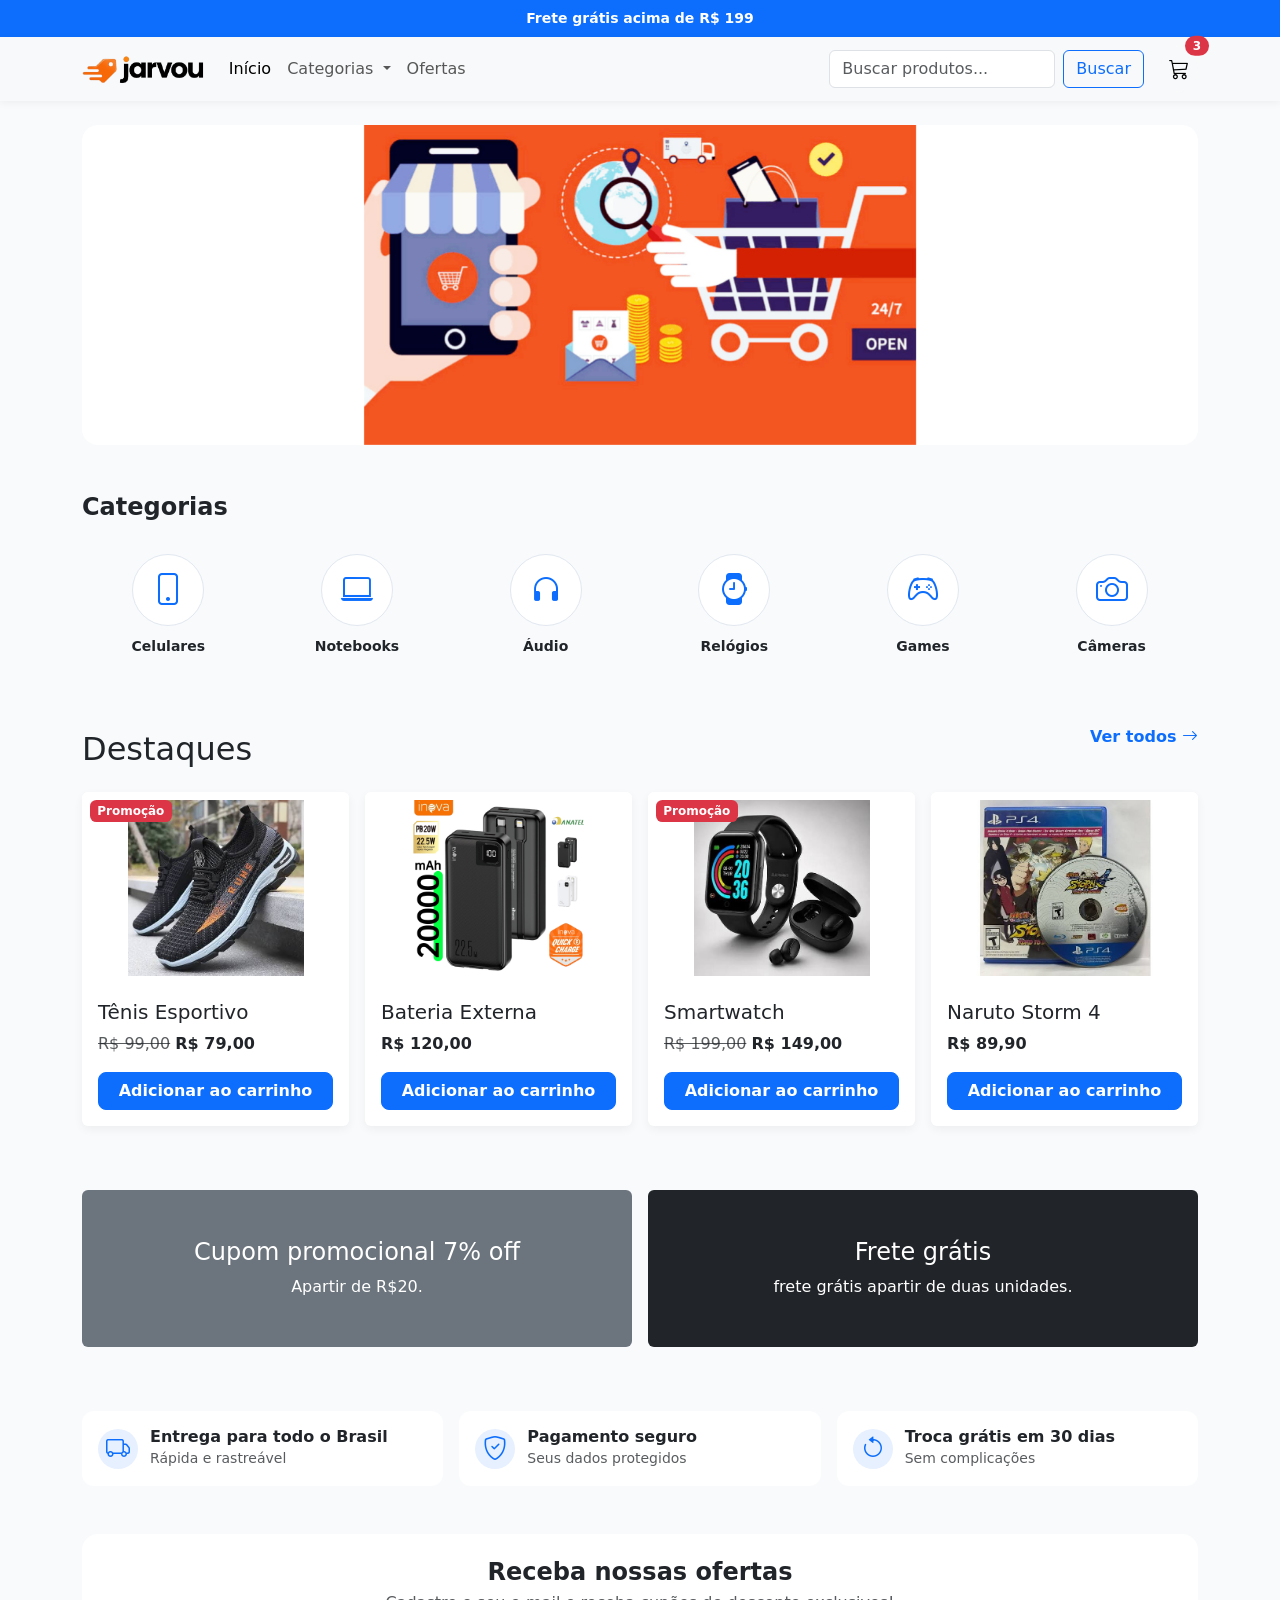
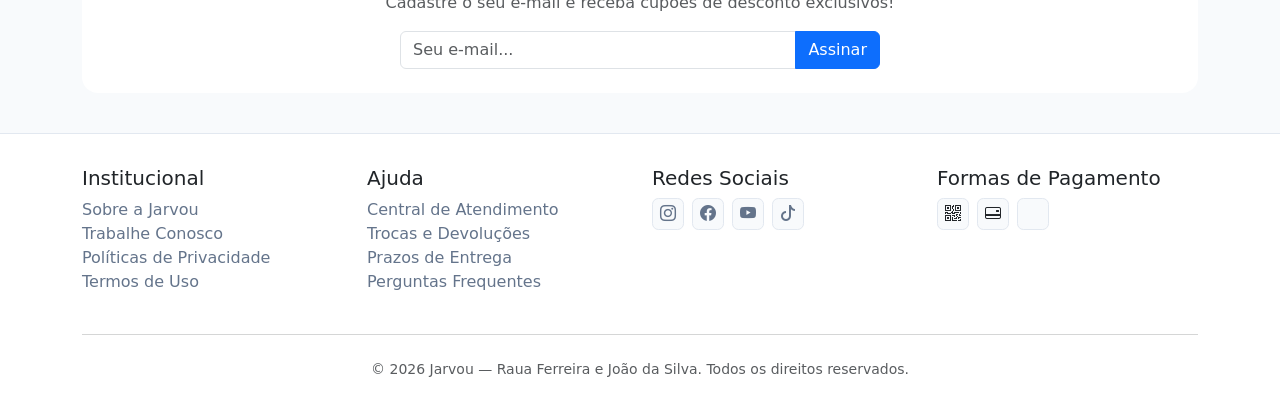
==== Jarvou-Market-main/index.html @ aece8fdf "Add files via upload" ====
<!DOCTYPE html>
<html lang="pt-BR">
<head>
    <meta charset="UTF-8">
    <meta name="viewport" content="width=device-width, initial-scale=1.0">
    <title>Jarvou</title>
    <link rel="stylesheet" href="style.css">
    <link href="https://cdn.jsdelivr.net/npm/bootstrap@5.3.3/dist/css/bootstrap.min.css" rel="stylesheet">
    <link rel="stylesheet" href="https://cdn.jsdelivr.net/npm/bootstrap-icons@1.11.3/font/bootstrap-icons.min.css">
</head>
<body>

    <!-- Faixa de Aviso Superior -->
    <div class="bg-primary text-white text-center py-2">
        Frete grátis acima de R$ 199
    </div>

    <!-- Barra de Navegação -->
    <nav class="navbar navbar-expand-lg bg-body-tertiary sticky-top">
      <div class="container">
        <a class="navbar-brand" href="#">
            <img src="images/Jarvou_icon.png" alt="Logo Jarvou" height="30" class="nav-item">
        </a>

        <button class="navbar-toggler" type="button" data-bs-toggle="collapse" data-bs-target="#menu" aria-controls="menu" aria-expanded="false" aria-label="Alternar navegação">
          <span class="navbar-toggler-icon"></span>
        </button>

        <div class="collapse navbar-collapse" id="menu">
          <ul class="navbar-nav me-auto mb-2 mb-lg-0">
            <li class="nav-item">
              <a class="nav-link active" aria-current="page" href="#">Início</a>
            </li>
            <li class="nav-item dropdown">
              <a class="nav-link dropdown-toggle" href="#" role="button" data-bs-toggle="dropdown" aria-expanded="false">
                Categorias
              </a>
              <ul class="dropdown-menu">
                <li><a class="dropdown-item" href="#">Eletrônicos</a></li>
                <li><a class="dropdown-item" href="#">Roupas</a></li>
                <li><a class="dropdown-item" href="#">Acessórios</a></li>
              </ul>
            </li>
            <li class="nav-item">
              <a class="nav-link" href="#">Ofertas</a>
            </li>
          </ul>
          
          <form class="d-flex me-lg-3 my-2 my-lg-0" role="search">
            <input class="form-control me-2" type="search" placeholder="Buscar produtos..." aria-label="Buscar">
            <button class="btn btn-outline-primary" type="submit">Buscar</button>
          </form>

          <!-- Ícone do Carrinho da Compras -->
          <div class="d-flex align-items-center">
            <a href="#" class="btn btn-light position-relative rounded-circle p-2">
              <i class="bi bi-cart3 fs-5"></i>
              <span class="position-absolute top-0 start-100 translate-middle badge rounded-pill bg-danger">
                3
              </span>
            </a>
          </div>
        </div>
      </div>
    </nav>

    <!-- Conteúdo Principal -->
    <main class="container my-4">

        <!-- Carrossel Principal de Banners -->
        <div id="carouselExampleFade" class="carousel slide carousel-fade">
            <div class="carousel-inner">
                <div class="carousel-item active">
                    <img src="images/first_img.gif" class="d-block w-100" alt="Banner 1">
                </div>
                <div class="carousel-item">
                    <img src="images/second_img.webp" class="d-block w-100" alt="Banner 2">
                </div>
                <div class="carousel-item">
                    <img src="images/third_img.png" class="d-block w-100" alt="Banner 3">
                </div>
            </div>
            <button class="carousel-control-prev" type="button" data-bs-target="#carouselExampleFade" data-bs-slide="prev">
                <span class="carousel-control-prev-icon" aria-hidden="true"></span>
                <span class="visually-hidden">Anterior</span>
            </button>
            <button class="carousel-control-next" type="button" data-bs-target="#carouselExampleFade" data-bs-slide="next">
                <span class="carousel-control-next-icon" aria-hidden="true"></span>
                <span class="visually-hidden">Próximo</span>
            </button>
        </div>

        <!-- Seção de Categorias em Círculo (o grid) -->
        <section class="my-5">
            <h2 class="titulo-secao">Categorias</h2>
            <div class="row row-cols-3 row-cols-md-6 g-3 text-center mt-2">
                <div class="col categoria-item">
                    <div class="categoria-circle">
                        <i class="bi bi-phone fs-2 text-primary"></i>
                    </div>
                    <small class="fw-semibold">Celulares</small>
                </div>
                <div class="col categoria-item">
                    <div class="categoria-circle">
                        <i class="bi bi-laptop fs-2 text-primary"></i>
                    </div>
                    <small class="fw-semibold">Notebooks</small>
                </div>
                <div class="col categoria-item">
                    <div class="categoria-circle">
                        <i class="bi bi-headphones fs-2 text-primary"></i>
                    </div>
                    <small class="fw-semibold">Áudio</small>
                </div>
                <div class="col categoria-item">
                    <div class="categoria-circle">
                        <i class="bi bi-watch fs-2 text-primary"></i>
                    </div>
                    <small class="fw-semibold">Relógios</small>
                </div>
                <div class="col categoria-item">
                    <div class="categoria-circle">
                        <i class="bi bi-controller fs-2 text-primary"></i>
                    </div>
                    <small class="fw-semibold">Games</small>
                </div>
                <div class="col categoria-item">
                    <div class="categoria-circle">
                        <i class="bi bi-camera fs-2 text-primary"></i>
                    </div>
                    <small class="fw-semibold">Câmeras</small>
                </div>
            </div>
        </section>

        <!--  Seção Destaques (negócios a venda) -->
        <section class="my-5">
            <div class="d-flex justify-content-between align-items-center">
                <h2 class="mt-4 mb-0">Destaques</h2>
                <a href="#" class="text-decoration-none fw-semibold">Ver todos <i class="bi bi-arrow-right"></i></a>
            </div>

            <div class="row row-cols-1 row-cols-sm-2 row-cols-lg-4 g-3 mt-2">
                <!-- negocio a venda 1 -->
                <div class="col">
                    <div class="card h-100">
                        <span class="badge text-bg-danger position-absolute m-2">Promoção</span>
                        <img src="images/item1.jpg" class="card-img-top" alt="Produto 1">
                        <div class="card-body">
                            <h5 class="card-title">Tênis Esportivo</h5>
                            <p class="card-text">
                                <span class="text-muted text-decoration-line-through">R$ 99,00</span>
                                <strong>R$ 79,00</strong>
                            </p>
                            <button class="btn btn-primary w-100">Adicionar ao carrinho</button>
                        </div>
                    </div>
                </div>

                <!-- negocio a venda 2 -->
                <div class="col">
                    <div class="card h-100">
                        <img src="images/item2.jpg" class="card-img-top" alt="Produto 2">
                        <div class="card-body">
                            <h5 class="card-title">Bateria Externa</h5>
                            <p class="card-text">
                                <strong>R$ 120,00</strong>
                            </p>
                            <button class="btn btn-primary w-100">Adicionar ao carrinho</button>
                        </div>
                    </div>
                </div>

                <!-- negocio a venda 3 -->
                <div class="col">
                    <div class="card h-100">
                        <span class="badge text-bg-danger position-absolute m-2">Promoção</span>
                        <img src="images/item3.jpg" class="card-img-top" alt="Produto 3">
                        <div class="card-body">
                            <h5 class="card-title">Smartwatch</h5>
                            <p class="card-text">
                                <span class="text-muted text-decoration-line-through">R$ 199,00</span>
                                <strong>R$ 149,00</strong>
                            </p>
                            <button class="btn btn-primary w-100">Adicionar ao carrinho</button>
                        </div>
                    </div>
                </div>

                <!-- negocio a venda 4 -->
                <div class="col">
                    <div class="card h-100">
                        <img src="images/item4.jpg" class="card-img-top" alt="Produto 4">
                        <div class="card-body">
                            <h5 class="card-title">Naruto Storm 4</h5>
                            <p class="card-text">
                                <strong>R$ 89,90</strong>
                            </p>
                            <button class="btn btn-primary w-100">Adicionar ao carrinho</button>
                        </div>
                    </div>
                </div>
            </div>
        </section>

        <!-- 4. Grid pra colocar os banners de promocao no  jarvouuu -->
        <section class="row g-3 my-4">
            <div class="col-md-6">
                <div class="banner-promo bg-secondary text-white text-center p-5 rounded">
                    <h4>Cupom promocional 7% off</h4>
                    <p class="mb-0">Apartir de R$20. </p>
                </div>
            </div>
            <div class="col-md-6">
                <div class="banner-promo bg-dark text-white text-center p-5 rounded">
                    <h4>Frete grátis</h4>
                    <p class="mb-0">frete grátis apartir de duas unidades.</p>
                </div>
            </div>
        </section>

        <!-- beneficios do jarvouuuu -->
        <section class="row g-3 my-5">
            <div class="col-md-4">
                <div class="beneficio-item">
                    <div class="beneficio-icone">
                        <i class="bi bi-truck fs-4"></i>
                    </div>
                    <div>
                        <h6 class="mb-0 fw-bold">Entrega para todo o Brasil</h6>
                        <small class="text-muted">Rápida e rastreável</small>
                    </div>
                </div>
            </div>
            <div class="col-md-4">
                <div class="beneficio-item">
                    <div class="beneficio-icone">
                        <i class="bi bi-shield-check fs-4"></i>
                    </div>
                    <div>
                        <h6 class="mb-0 fw-bold">Pagamento seguro</h6>
                        <small class="text-muted">Seus dados protegidos</small>
                    </div>
                </div>
            </div>
            <div class="col-md-4">
                <div class="beneficio-item">
                    <div class="beneficio-icone">
                        <i class="bi bi-arrow-counterclockwise fs-4"></i>
                    </div>
                    <div>
                        <h6 class="mb-0 fw-bold">Troca grátis em 30 dias</h6>
                        <small class="text-muted">Sem complicações</small>
                    </div>
                </div>
            </div>
        </section>

        <!-- receba nossas ofertas do jarvouuu -->
        <section class="newsletter-box">
            <h4 class="fw-bold mb-1">Receba nossas ofertas</h4>
            <p class="text-muted mb-3">Cadastre o seu e-mail e receba cupões de desconto exclusivos!</p>
            <form class="input-group">
                <input type="email" class="form-control" placeholder="Seu e-mail..." aria-label="Seu e-mail">
                <button class="btn btn-primary" type="submit">Assinar</button>
            </form>
        </section>

    </main>

    <!-- Rodapé do jarvouuu -->
    <footer>
        <div class="container">
            <div class="row g-4">
                <div class="col-6 col-md-3">
                    <h5>Institucional</h5>
                    <ul>
                        <li><a href="#">Sobre a Jarvou</a></li>
                        <li><a href="#">Trabalhe Conosco</a></li>
                        <li><a href="#">Políticas de Privacidade</a></li>
                        <li><a href="#">Termos de Uso</a></li>
                    </ul>
                </div>
                <div class="col-6 col-md-3">
                    <h5>Ajuda</h5>
                    <ul>
                        <li><a href="#">Central de Atendimento</a></li>
                        <li><a href="#">Trocas e Devoluções</a></li>
                        <li><a href="#">Prazos de Entrega</a></li>
                        <li><a href="#">Perguntas Frequentes</a></li>
                    </ul>
                </div>
                <div class="col-6 col-md-3">
                    <h5>Redes Sociais</h5>
                    <div class="redes-sociais">
                        <a href="#" class="icone-social"><i class="bi bi-instagram"></i></a>
                        <a href="#" class="icone-social"><i class="bi bi-facebook"></i></a>
                        <a href="#" class="icone-social"><i class="bi bi-youtube"></i></a>
                        <a href="#" class="icone-social"><i class="bi bi-tiktok"></i></a>
                    </div>
                </div>
                <div class="col-6 col-md-3">
                    <h5>Formas de Pagamento</h5>
                    <div class="formas-pagamento">
                        <span class="icone-pagamento"><i class="bi bi-qr-code"></i></span>
                        <span class="icone-pagamento"><i class="bi bi-credit-card-2-back"></i></span>
                        <span class="icone-pagamento"><i class="bi bi-barcode"></i></span>
                    </div>
                </div>
            </div>
            <hr class="my-4 text-muted">
            <div class="text-center text-muted small">
                © 2026 Jarvou — Raua Ferreira e João da Silva. Todos os direitos reservados.
            </div>
        </div>
    </footer>

    <script src="https://cdn.jsdelivr.net/npm/bootstrap@5.3.3/dist/js/bootstrap.bundle.min.js"></script>
</body>
</html>
---- Jarvou-Market-main/style.css ----
body {
  background-color: #f8fafc !important;
  color: #1e293b;
  font-family: system-ui, -apple-system, sans-serif;
}

.bg-primary.text-center.py-2 {
  background-color: #0d6efd !important;
  font-weight: 600;
  font-size: 0.875rem;
}

.navbar {
  background-color: #ffffff !important;
  box-shadow: 0 0.1rem 0.5rem rgba(0, 0, 0, 0.05);
}

.navbar-brand img {
  transition: transform 0.2s ease;
}

.navbar-brand img:hover {
  transform: scale(1.05);
}

.form-control {
  border-radius: 2rem;
  transition: border-color 0.2s ease, box-shadow 0.2s ease;
}

.btn-outline-primary {
  border-radius: 2rem;
  transition: all 0.2s ease;
}

#carouselExampleFade,
.carousel {
  border-radius: 1rem;
  overflow: hidden;
  background-color: #ffffff;
  margin-top: 1rem;
  margin-bottom: 2rem;
}

.carousel-item img {
  height: 20rem !important;
  object-fit: contain !important;
  width: 100%;
}

.categoria-item {
  text-align: center;
  transition: transform 0.2s ease;
}

.categoria-item:hover {
  transform: translateY(-0.25rem);
}

.categoria-circle {
  width: 4.5rem;
  height: 4.5rem;
  border-radius: 50%;
  background-color: #ffffff;
  border: 1px solid #e2e8f0;
  margin: 0 auto 0.5rem auto;
  display: flex;
  align-items: center;
  justify-content: center;
  transition: border-color 0.2s ease, box-shadow 0.2s ease;
}

.categoria-item:hover .categoria-circle {
  border-color: #0d6efd;
  box-shadow: 0 0.2rem 0.6rem rgba(13, 110, 253, 0.15);
}

h2, .titulo-secao {
  font-weight: 700;
  font-size: 1.5rem;
  margin-top: 1.5rem;
  margin-bottom: 1rem;
}

.card {
  border: none !important;
  border-radius: 0.75rem;
  background-color: #ffffff;
  box-shadow: 0 0.2rem 0.6rem rgba(0, 0, 0, 0.05);
  overflow: hidden;
  transition: transform 0.25s ease, box-shadow 0.25s ease;
}

.card:hover {
  transform: translateY(-0.35rem);
  box-shadow: 0 0.6rem 1.2rem rgba(0, 0, 0, 0.1);
}

.card-img-top {
  height: 12rem;
  object-fit: contain !important;
  width: 100%;
  padding: 0.5rem;
  background-color: #ffffff;
  transition: transform 0.25s ease;
}

.card:hover .card-img-top {
  transform: scale(1.03);
}

.card .badge {
  border-radius: 0.4rem;
  padding: 0.4em 0.6em;
}

.card .btn-primary {
  border-radius: 0.5rem;
  font-weight: 600;
  transition: background-color 0.2s ease, transform 0.1s ease;
}

.card .btn-primary:active {
  transform: scale(0.97);
}

.banner-promo {
  border-radius: 0.75rem;
  transition: transform 0.2s ease;
}

.banner-promo:hover {
  transform: scale(1.01);
}

.beneficio-item {
  display: flex;
  align-items: center;
  gap: 0.75rem;
  background-color: #ffffff;
  padding: 1rem;
  border-radius: 0.75rem;
  transition: transform 0.2s ease;
}

.beneficio-item:hover {
  transform: translateY(-0.15rem);
}

.beneficio-icone {
  width: 2.5rem;
  height: 2.5rem;
  border-radius: 50%;
  background-color: #e7f0ff;
  color: #0d6efd;
  display: flex;
  align-items: center;
  justify-content: center;
}

.newsletter-box {
  background-color: #ffffff;
  border-radius: 1rem;
  padding: 1.5rem;
  text-align: center;
  margin-top: 2rem;
}

.newsletter-box .input-group {
  max-width: 30rem;
  margin: 1rem auto 0 auto;
}

footer {
  background-color: #ffffff;
  border-top: 1px solid #e2e8f0;
  padding-top: 2rem;
  padding-bottom: 1rem;
  margin-top: 2.5rem;
}

footer ul {
  list-style: none;
  padding-left: 0;
}

footer a {
  color: #64748b;
  text-decoration: none;
  transition: color 0.2s ease;
}

footer a:hover {
  color: #0d6efd;
}

.redes-sociais, .formas-pagamento {
  display: flex;
  gap: 0.5rem;
}

.icone-social, .icone-pagamento {
  width: 2rem;
  height: 2rem;
  border-radius: 0.4rem;
  background-color: #f8fafc;
  border: 1px solid #e2e8f0;
  display: flex;
  align-items: center;
  justify-content: center;
  transition: transform 0.2s ease, border-color 0.2s ease;
}

.icone-social:hover {
  transform: translateY(-0.15rem);
  border-color: #0d6efd;
}
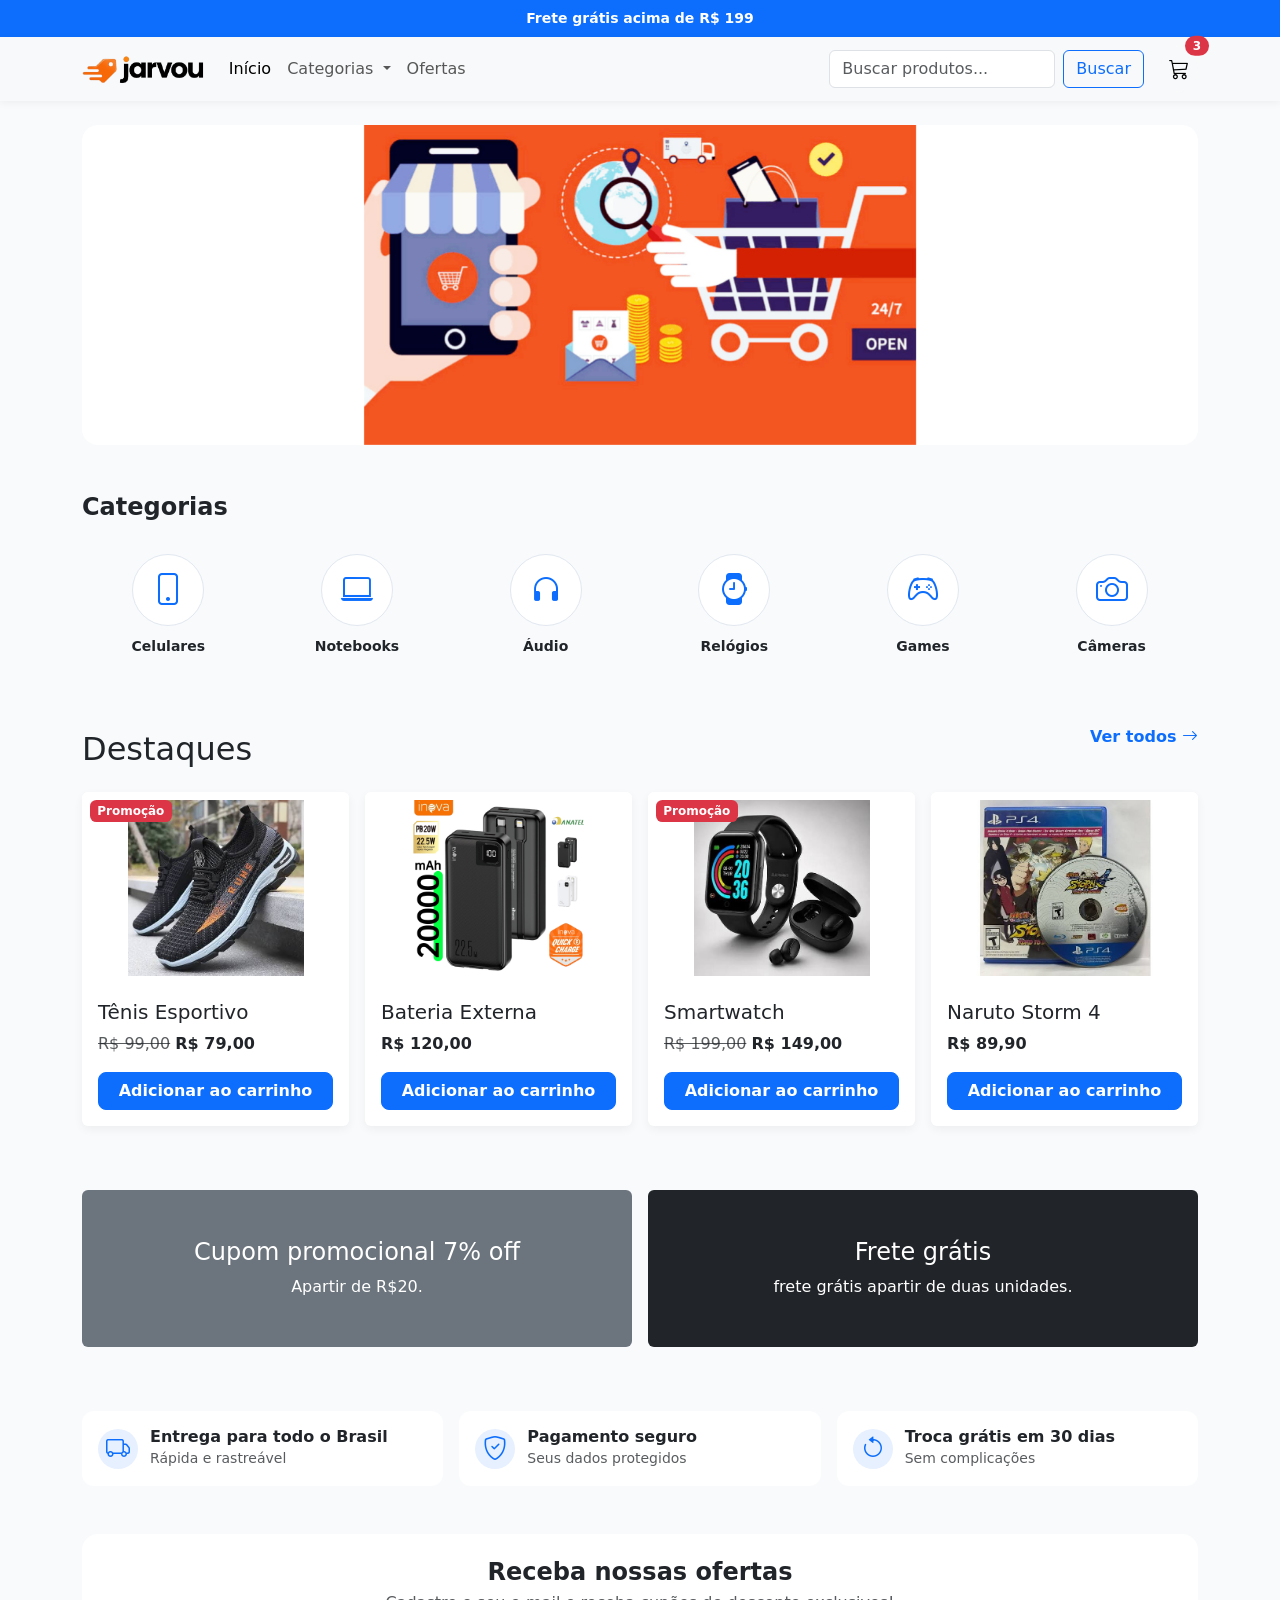
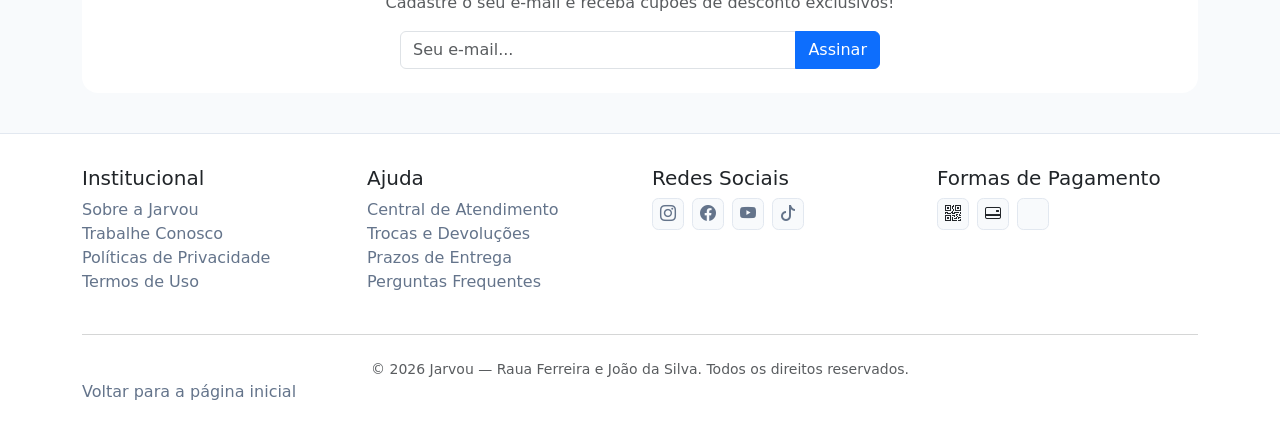
==== commit ddbcea9c: "Update index.html" ====
--- a/Jarvou-Market-main/index.html
+++ b/Jarvou-Market-main/index.html
@@ -312,6 +312,7 @@
             <div class="text-center text-muted small">
                 © 2026 Jarvou — Raua Ferreira e João da Silva. Todos os direitos reservados.
             </div>
+            <p><a href=".../index.html">Voltar para a página inicial</a></p>
         </div>
     </footer>
 
